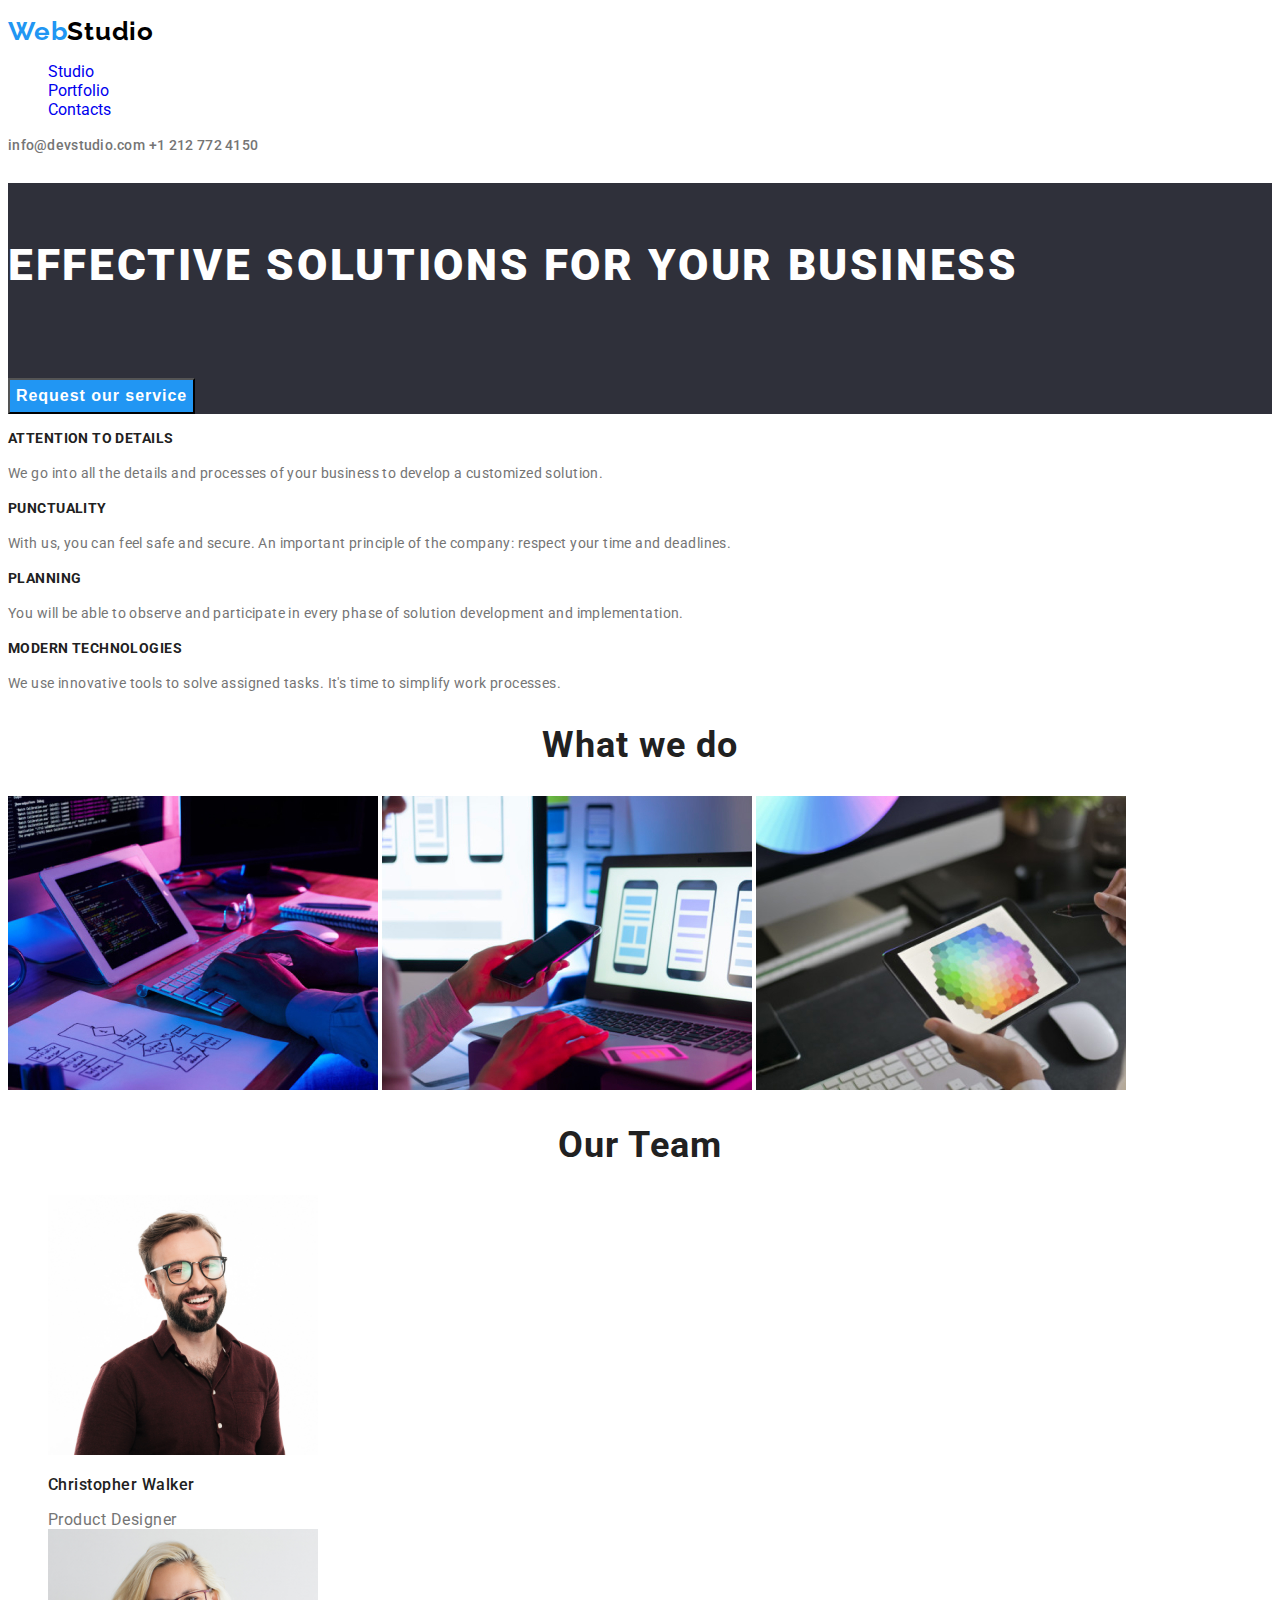
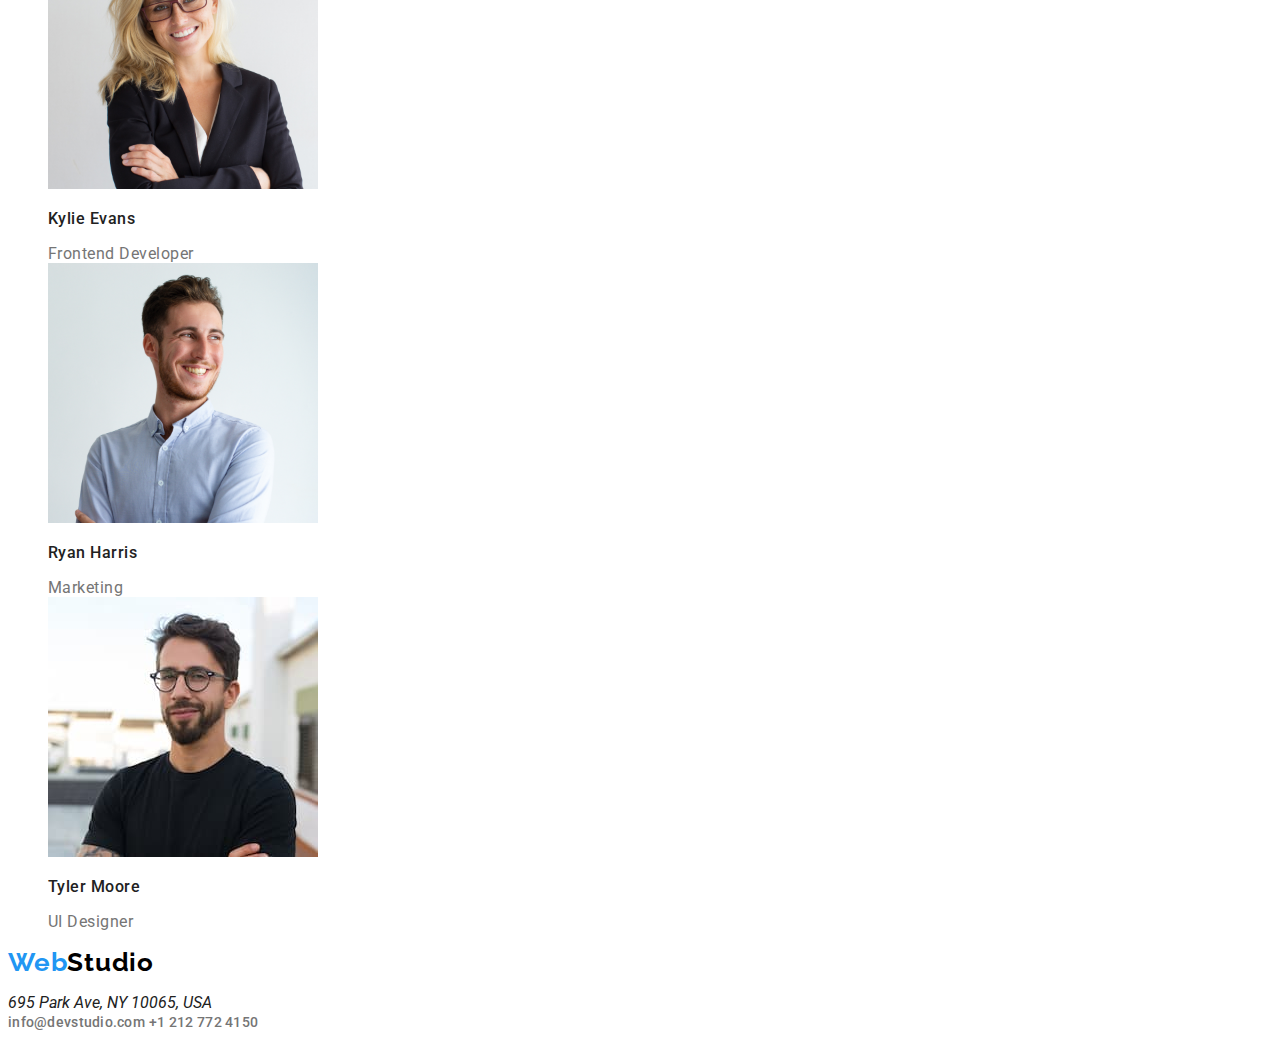
==== index.html @ fb184f7f "copied mark2 to mark 3" ====
<!DOCTYPE html>
<html lang="en">
  <head>
    <meta charset="UTF-8" />
    <meta name="viewport" content="width=device-width, initial-scale=1.0" />
    <title>Studio</title>
    <link rel="preconnect" href="https://fonts.googleapis.com" />
    <link rel="preconnect" href="https://fonts.gstatic.com" crossorigin />
    <link rel="preconnect" href="https://fonts.googleapis.com" />
    <link rel="preconnect" href="https://fonts.gstatic.com" crossorigin />
    <link
      href="https://fonts.googleapis.com/css2?family=Raleway:wght@700&family=Roboto:wght@400;500;700;900&display=swap"
      rel="stylesheet"
    />
    <link rel="stylesheet" href="css/style.css" />
  </head>
  <body>
    <header>
      <p class="webstudio-icon">
        <a href="index.html">Web<span class="studio-text">Studio</span></a>
      </p>

      <nav>
        <ul class="navigation-menu">
          <li>
            <a href="index.html" rel="noopener noreferrer nofollow">Studio</a>
          </li>
          <li>
            <a
              href="portofolio.html"
              target="_blank"
              rel="noopener noreferrer nofollow"
              >Portfolio</a
            >
          </li>
          <li>
            <a
              href="contacts.html"
              target="_blank"
              rel="noopener noreferrer nofollow"
              >Contacts</a
            >
          </li>
        </ul>
      </nav>
      <div class="contact-details">
        <a href="mailto:info@devstudio.com">info@devstudio.com</a>
        <a href="tel:+12127724150"> +1 212 772 4150 </a>
      </div>
    </header>

    <main>
      <section class="hero-section">
        <h1>EFFECTIVE SOLUTIONS FOR YOUR BUSINESS</h1>
        <div>
          <button class="request-button">Request our service</button>
        </div>
      </section>

      <section class="text-board-section">
        <h3>ATTENTION TO DETAILS</h3>
        <div>
          We go into all the details and processes of your business to develop a
          customized solution.
        </div>

        <h3>PUNCTUALITY</h3>
        <div>
          With us, you can feel safe and secure. An important principle of the
          company: respect your time and deadlines.
        </div>

        <h3>PLANNING</h3>
        <div>
          You will be able to observe and participate in every phase of solution
          development and implementation.
        </div>

        <h3>MODERN TECHNOLOGIES</h3>
        <div>
          We use innovative tools to solve assigned tasks. It's time to simplify
          work processes.
        </div>
      </section>

      <section>
        <h2>What we do</h2>

        <img
          src="images/fingersWritingCodeOnKeyboard.jpg"
          alt="fingers writing code on keyboard"
          width="370"
        />
        <img
          src="images/watchingPhoneNearLaptop.jpg"
          alt="watching phone near laptop"
          width="370"
        />
        <img
          src="images/drawingOnTheTablet.jpg"
          alt="drawing on the tablet"
          width="370"
        />
      </section>

      <section>
        <h2>Our Team</h2>

        <ul class="team-member-list">
          <li>
            <img
              src="images/christopherWalkerPhoto.jpg"
              alt="Cristopher Walker photo"
              width="270"
            />

            <h3>Christopher Walker</h3>
            <span>Product Designer</span>
          </li>

          <li>
            <img
              src="images/kylieEvansPhoto.jpg"
              alt="Kylie Evans photo"
              width="270"
            />

            <h3>Kylie Evans</h3>
            <span>Frontend Developer</span>
          </li>

          <li>
            <img
              src="images/ryanHarrisPhoto.jpg"
              alt="Ryan Harris photo"
              width="270"
            />

            <h3>Ryan Harris</h3>
            <span>Marketing</span>
          </li>

          <li>
            <img
              src="images/tylerMoorePhoto.jpg"
              alt="Tyler Moore photo"
              width="270"
            />

            <h3>Tyler Moore</h3>
            <span>UI Designer</span>
          </li>
        </ul>
      </section>
    </main>

    <footer>
      <p class="webstudio-icon">
        <a href="index.html">Web<span class="studio-text">Studio</span></a>
      </p>

      <address>695 Park Ave, NY 10065, USA</address>
      <div class="contact-details">
        <a href="mailto:info@devstudio.com">info@devstudio.com</a>
        <a href="tel:+12127724150"> +1 212 772 4150 </a>
      </div>
    </footer>
  </body>
</html>
---- css/style.css ----
:root {
  --webstudio-font-family: "Raleway", sans-serif;
  --text-font-family: "Roboto", sans-serif;
  --button-links-color: #2196f3;
  --hover-buttons-color: #fff;
  --header-text-color: #212121;
  --normal-text-color: #757575;
}

body,
body :visited {
  font-family: "Roboto", sans-serif;
  color: var(--header-text-color);
  font-weight: 400;
}

ul {
  list-style-type: none;
}

ul a:link,
ul a:visited,
ul a:hover,
ul a:active {
  text-decoration: none;
}

.webstudio-icon a:link,
.webstudio-icon a:visited,
.webstudio-icon a:hover,
.webstudio-icon a:active {
  font-family: var(--webstudio-font-family);
  color: #2196f3;
  font-size: 26px;
  font-weight: 700;
  letter-spacing: 0.78px;
  text-decoration: none;
}

.studio-text {
  color: #000000;
  font-size: 26px;
  font-family: var(--webstudio-font-family);
  font-weight: 700;
  letter-spacing: 0.78px;
}

.navigation-menu :active,
.navigation-menu :focus,
.navigation-menu :hover,
.contact-details :hover,
.contact-details :focus {
  color: var(--button-links-color);
}

.contact-details a {
  color: var(--normal-text-color);
  font-size: 14px;
  font-weight: 500;
  letter-spacing: 0.28px;
  text-decoration: none;
}

.button :hover,
.button :active,
.button :focus {
  background-color: var(--button-links-color);
  color: var(--hover-buttons-color);
  font-weight: 500;
  line-height: 1.625em;
  letter-spacing: 0.48px;
  cursor: pointer;
}

.button {
  color: var(--normal-text-color);
  font-size: 16px;
}

h1 {
  color: #fff;
  font-size: 44px;
  font-weight: 900;
  line-height: 3.75em;
  letter-spacing: 2.64px;
  text-transform: uppercase;
}

.hero-section {
  background-color: #2f303a;
}

.request-button,
.request-button :focus,
.request-button :hover {
  background-color: var(--button-links-color);
  color: var(--hover-buttons-color);
  text-align: center;
  font-size: 16px;
  font-weight: 700;
  line-height: 1.875em;
  letter-spacing: 0.96px;
  cursor: pointer;
}

.text-board-section h3 {
  color: var(--header-text-color);
  font-size: 14px;
  font-weight: 700;
  letter-spacing: 0.42px;
  text-transform: uppercase;
}

.text-board-section {
  color: var(--normal-text-color);
  font-size: 14px;
  line-height: 1.5em;
  letter-spacing: 0.42px;
}

h2 {
  color: var(--header-text-color);
  text-align: center;
  font-size: 36px;
  font-weight: 700;
  letter-spacing: 1.08px;
}

.team-member-list h3 {
  color: var(--header-text-color);
  font-size: 16px;
  font-weight: 500;
  letter-spacing: 0.48px;
}

.team-member-list {
  color: var(--normal-text-color);
  font-size: 16px;
  letter-spacing: 0.48px;
}

.photo-section-board h3 {
  color: var(--header-text-color);
  font-size: 18px;
  font-weight: 700;
  line-height: 2.25em;
  letter-spacing: 1.08px;
}

.photo-section-board {
  color: var(--normal-text-color);
  font-size: 16px;
  line-height: 1.875em;
  letter-spacing: 0.48px;
}
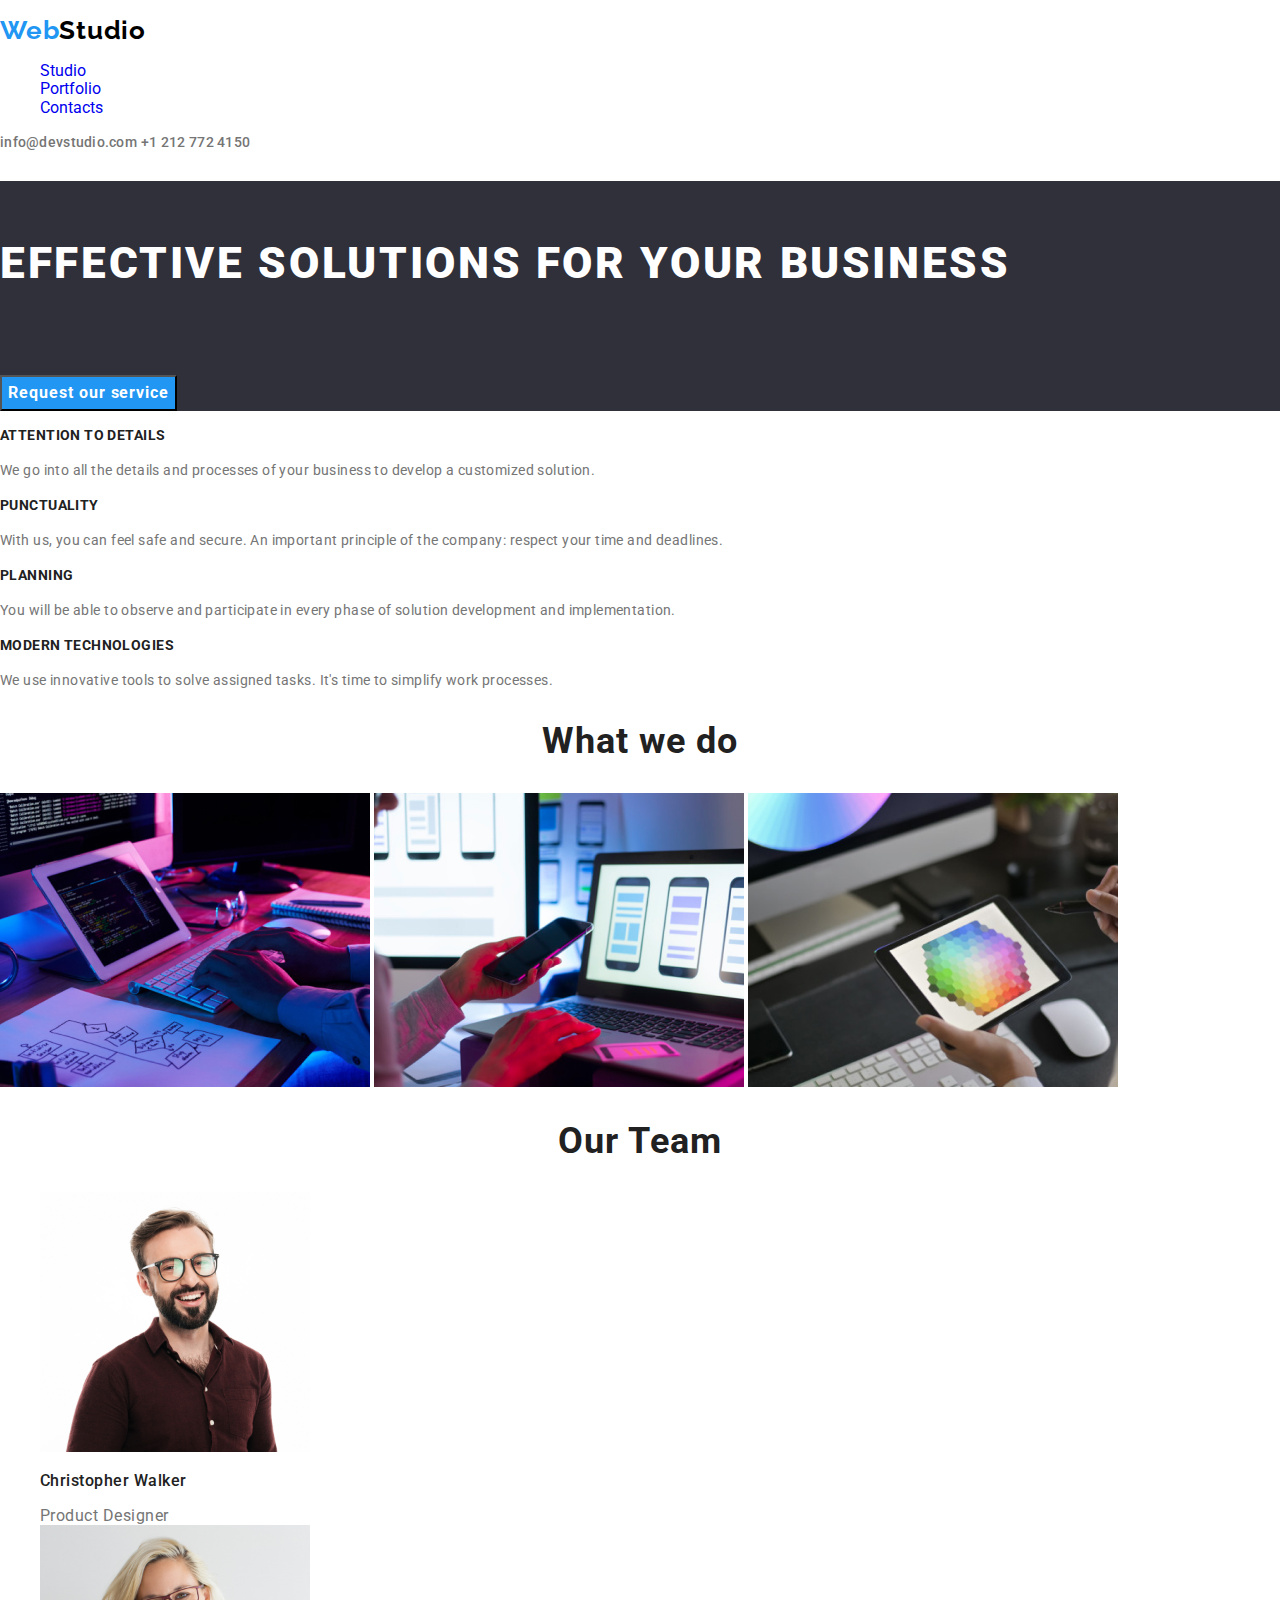
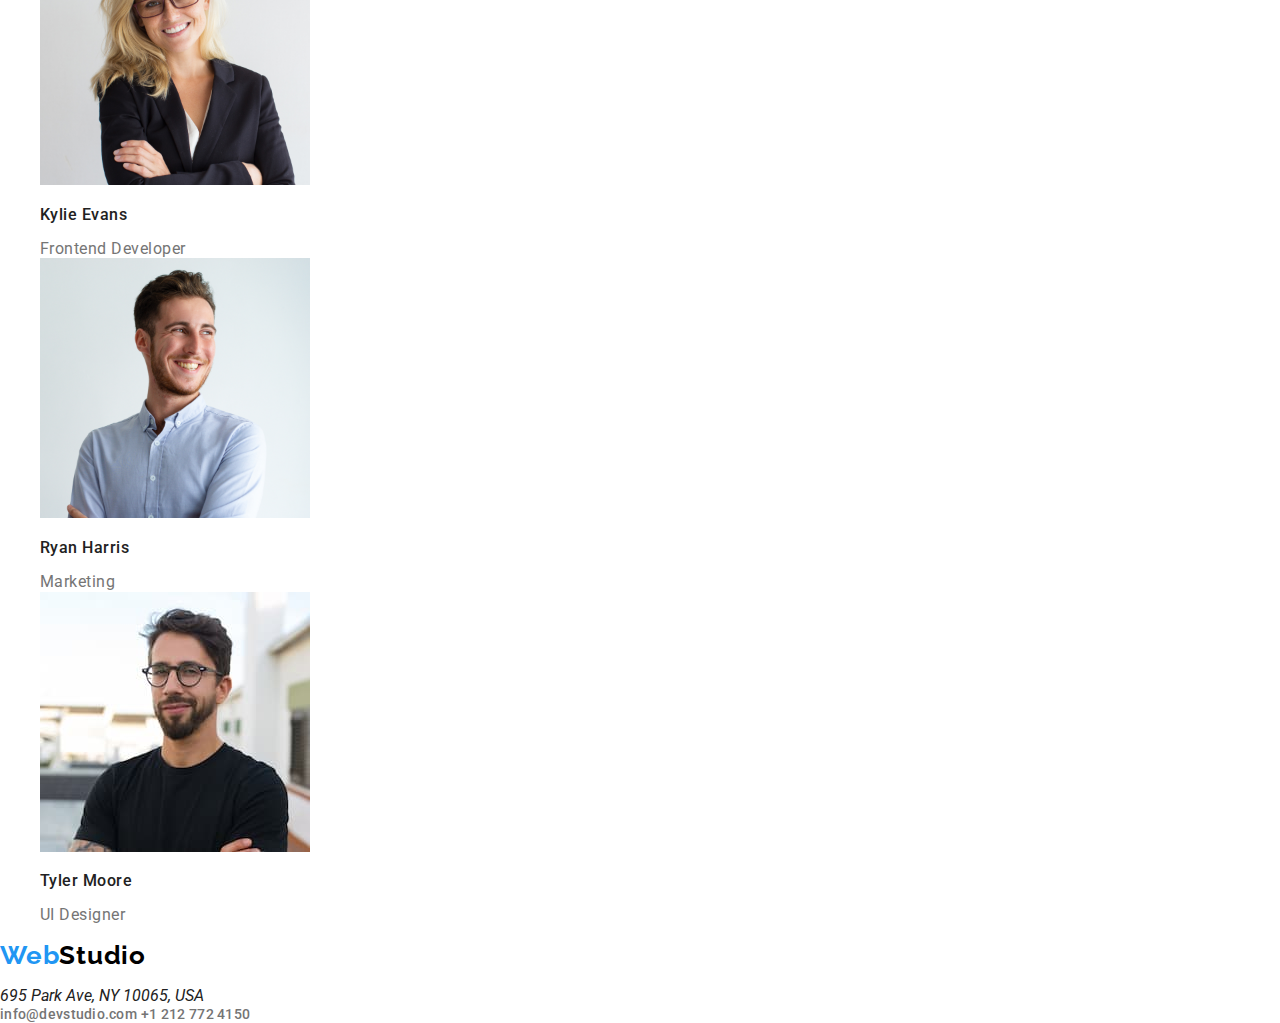
==== commit 48ccad7e: "update for homework 3" ====
--- a/index.html
+++ b/index.html
@@ -4,6 +4,8 @@
     <meta charset="UTF-8" />
     <meta name="viewport" content="width=device-width, initial-scale=1.0" />
     <title>Studio</title>
+    <link rel="stylesheet" href="css/reset.css" />
+    <link rel="stylesheet" href="css/modern-normalize.css" />
     <link rel="preconnect" href="https://fonts.googleapis.com" />
     <link rel="preconnect" href="https://fonts.gstatic.com" crossorigin />
     <link rel="preconnect" href="https://fonts.googleapis.com" />
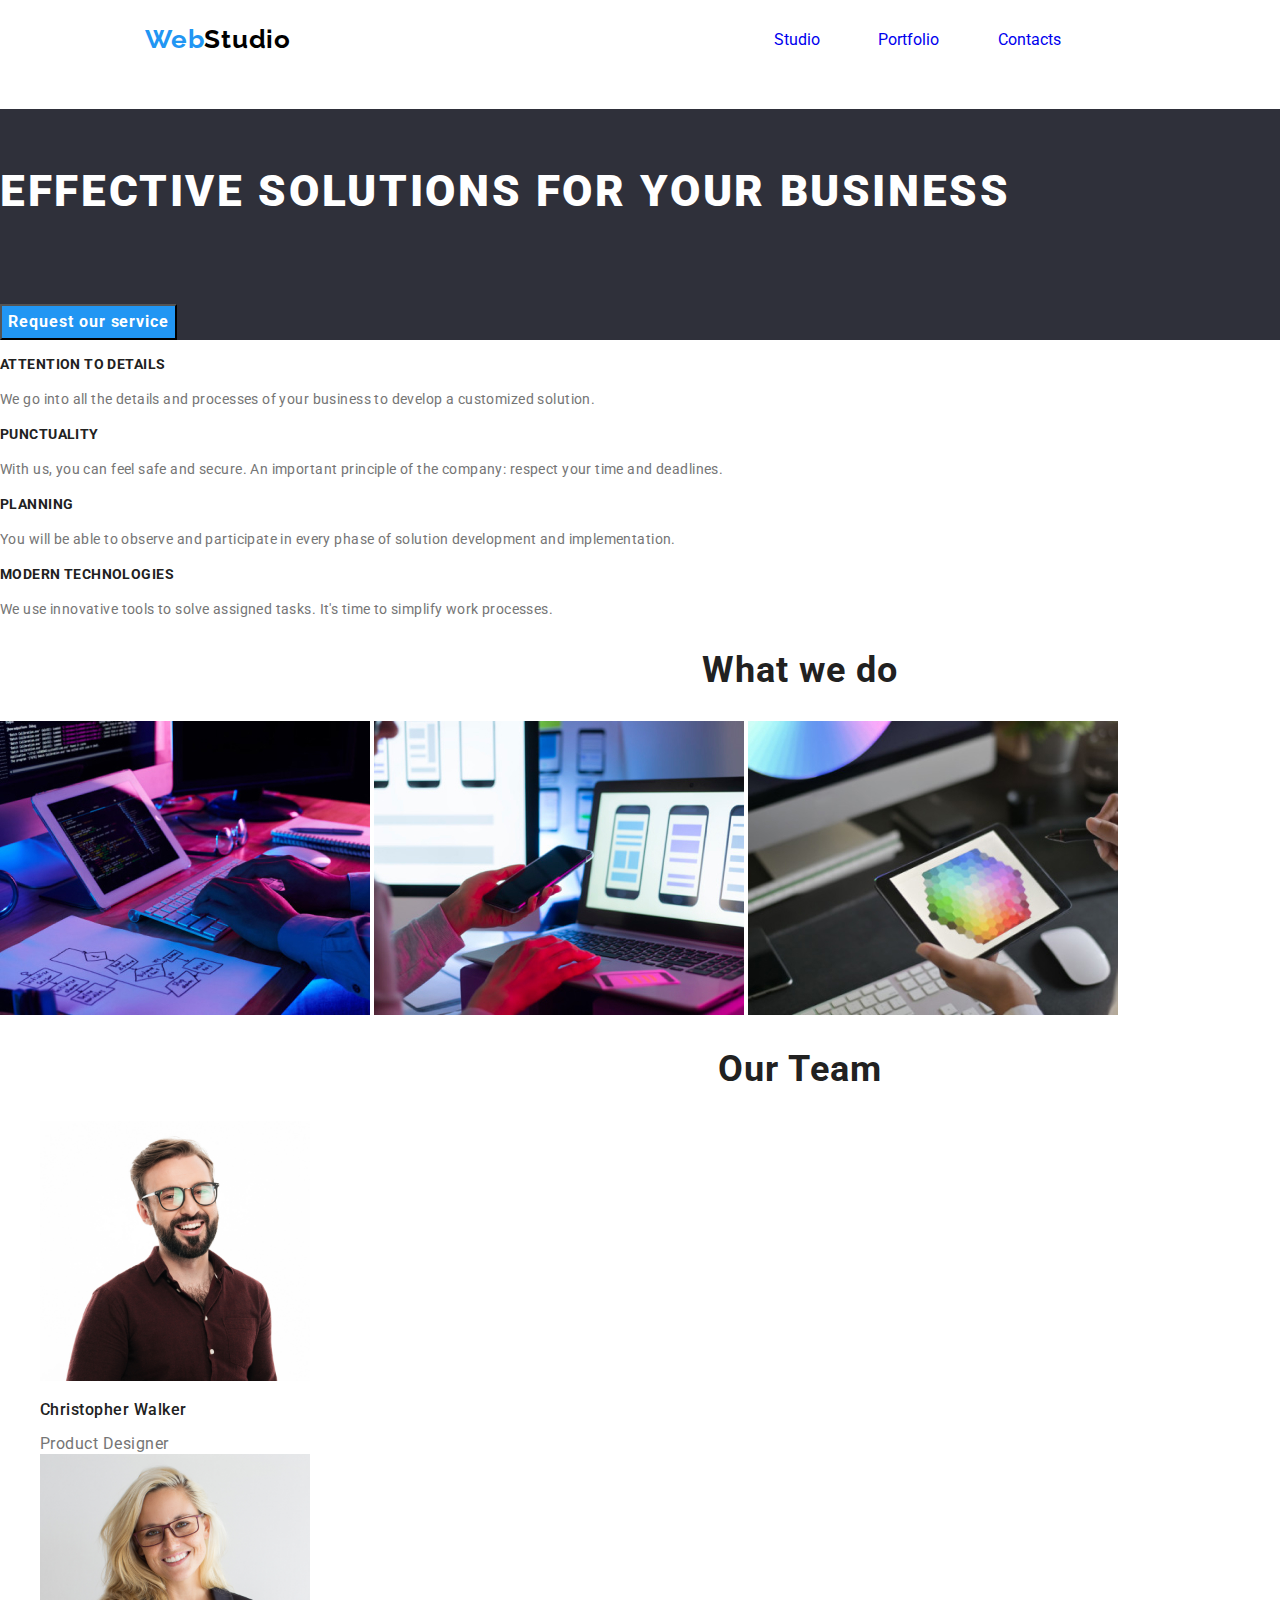
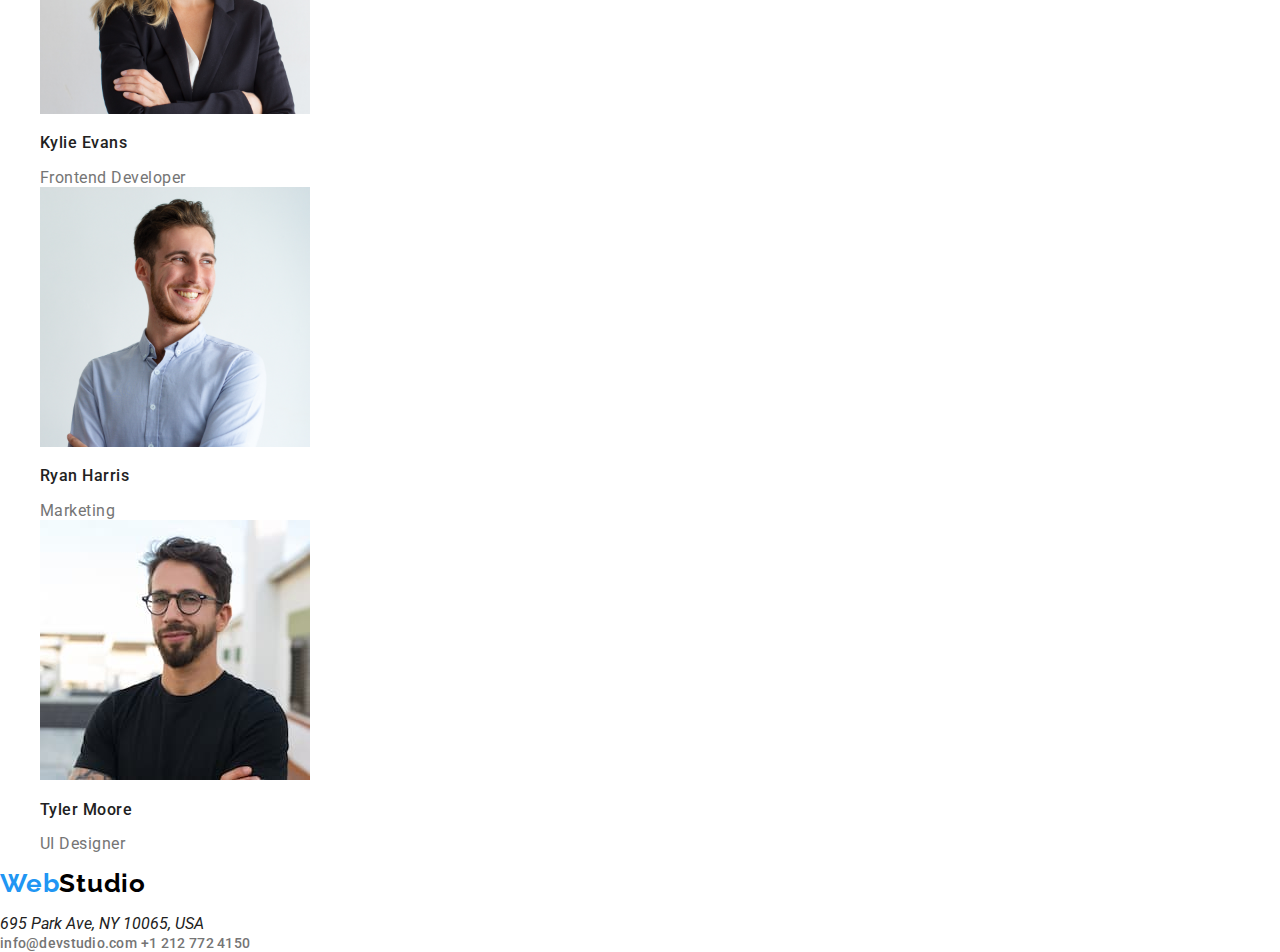
==== commit ca887123: "update homework" ====
--- a/index.html
+++ b/index.html
@@ -17,39 +17,51 @@
     <link rel="stylesheet" href="css/style.css" />
   </head>
   <body>
-    <header>
-      <p class="webstudio-icon">
-        <a href="index.html">Web<span class="studio-text">Studio</span></a>
-      </p>
-
-      <nav>
-        <ul class="navigation-menu">
-          <li>
-            <a href="index.html" rel="noopener noreferrer nofollow">Studio</a>
-          </li>
-          <li>
-            <a
-              href="portofolio.html"
-              target="_blank"
-              rel="noopener noreferrer nofollow"
-              >Portfolio</a
-            >
-          </li>
-          <li>
-            <a
-              href="contacts.html"
-              target="_blank"
-              rel="noopener noreferrer nofollow"
-              >Contacts</a
-            >
-          </li>
-        </ul>
-      </nav>
-      <div class="contact-details">
-        <a href="mailto:info@devstudio.com">info@devstudio.com</a>
+  <div class="container page-layout">
+    <div class="container top-line">
+      <header>
+        <div class="logo-container">
+           <p class="webstudio-icon">
+          <a href="index.html">Web<span class="studio-text">Studio</span></a>
+        </p>
+        </div>
+      
+        <div class="nav-menu-container">
+          <nav>
+          <ul class="navigation-menu">
+            <li class="studio-link">
+              <a href="index.html" rel="noopener noreferrer nofollow">Studio</a>
+            </li>
+            <li class="portfolio-link">
+              <a
+                href="portfolio.html"
+                target="_blank"
+                rel="noopener noreferrer nofollow"
+                >Portfolio</a
+              >
+            </li>
+            <li class="contacts-link">
+              <a
+                href="contacts.html"
+                target="_blank"
+                rel="noopener noreferrer nofollow"
+                >Contacts</a
+              >
+            </li>
+          </ul>
+        </nav>
+      </div>
+      <div class="top-contact-details">
+        <div class="phone-number">
+           <a href="mailto:info@devstudio.com">info@devstudio.com</a>
+        </div>
+       <div class="mail-address">
         <a href="tel:+12127724150"> +1 212 772 4150 </a>
+       </div>
       </div>
-    </header>
+      </header>
+    </div>
+   
 
     <main>
       <section class="hero-section">
@@ -167,5 +179,8 @@
         <a href="tel:+12127724150"> +1 212 772 4150 </a>
       </div>
     </footer>
+  </div>
+  
+    
   </body>
 </html>
--- a/css/style.css
+++ b/css/style.css
@@ -14,6 +14,51 @@
   font-weight: 400;
 }
 
+body .page-layout{
+  width: 1600px;
+  height: 2348px;
+}
+
+.container .top-line header {
+  width: 100%; 
+  display:flex;
+  justify-content: space-between;
+  align-items: center;
+  height: 80px;
+  border: 1px;
+  border-color: #ECECEC;
+}
+
+.logo-container .webstudio-icon{
+ margin-left: 145px;
+ margin-top: 31px;
+ margin-bottom: 31px;
+}
+
+.nav-menu-container .navigation-menu {
+  display: flex;
+  justify-content: space-between;
+}
+.nav-menu-container .navigation-menu .studio-link {
+  margin-top: 16px;
+  margin-bottom: 16px;
+  margin-left: 42px;
+}
+
+.nav-menu-container .navigation-menu .portfolio-link {
+  margin-top: 16px;
+  margin-bottom: 16px;
+  margin-left: 58px;
+}
+
+.nav-menu-container .navigation-menu .contacts-link {
+  margin-top: 16px;
+  margin-bottom: 16px;
+  margin-left: 59px;
+}
+
+
+
 ul {
   list-style-type: none;
 }
@@ -48,11 +93,16 @@
 .navigation-menu :active,
 .navigation-menu :focus,
 .navigation-menu :hover,
+.top-contact-details :active,
+.top-contact-details :hover,
+.top-contact-details :focus,
+.contact-details :active,
 .contact-details :hover,
 .contact-details :focus {
   color: var(--button-links-color);
 }
 
+.top-contact-details a, 
 .contact-details a {
   color: var(--normal-text-color);
   font-size: 14px;
@@ -60,6 +110,7 @@
   letter-spacing: 0.28px;
   text-decoration: none;
 }
+
 
 .button :hover,
 .button :active,
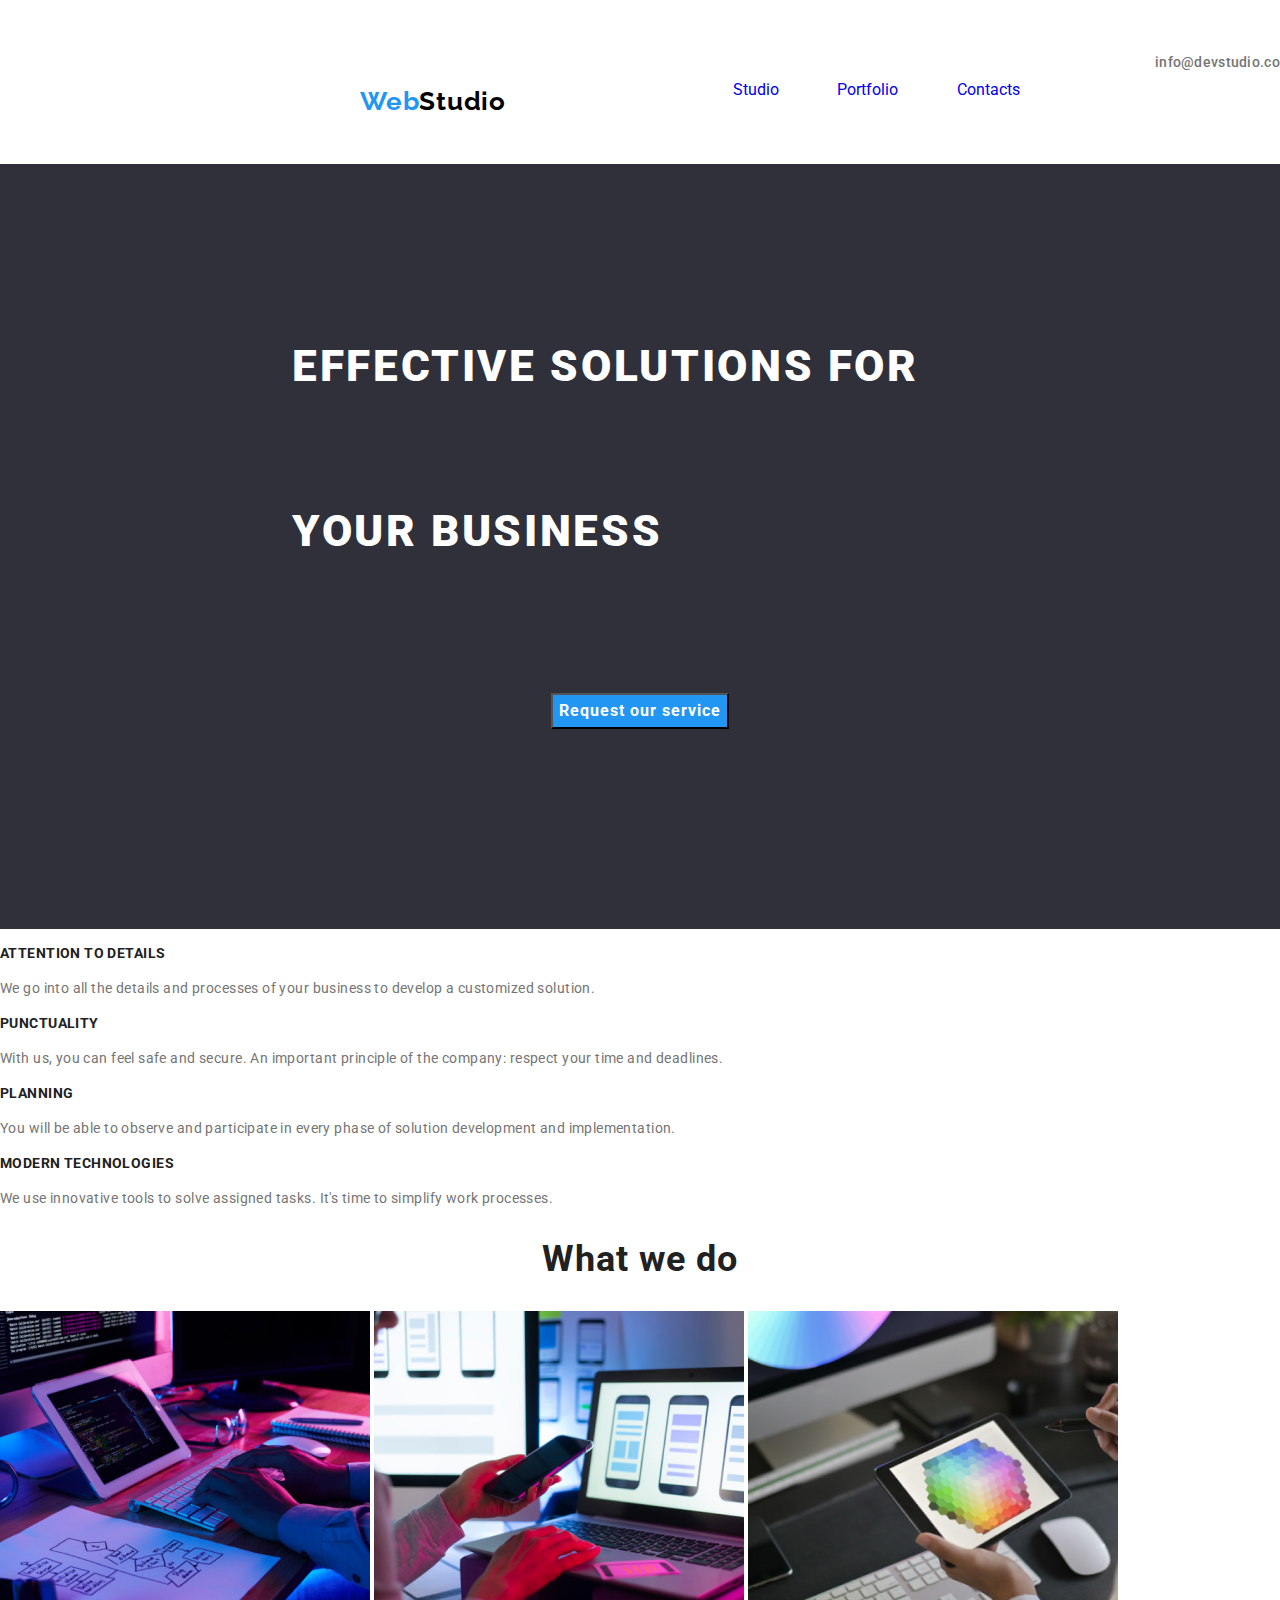
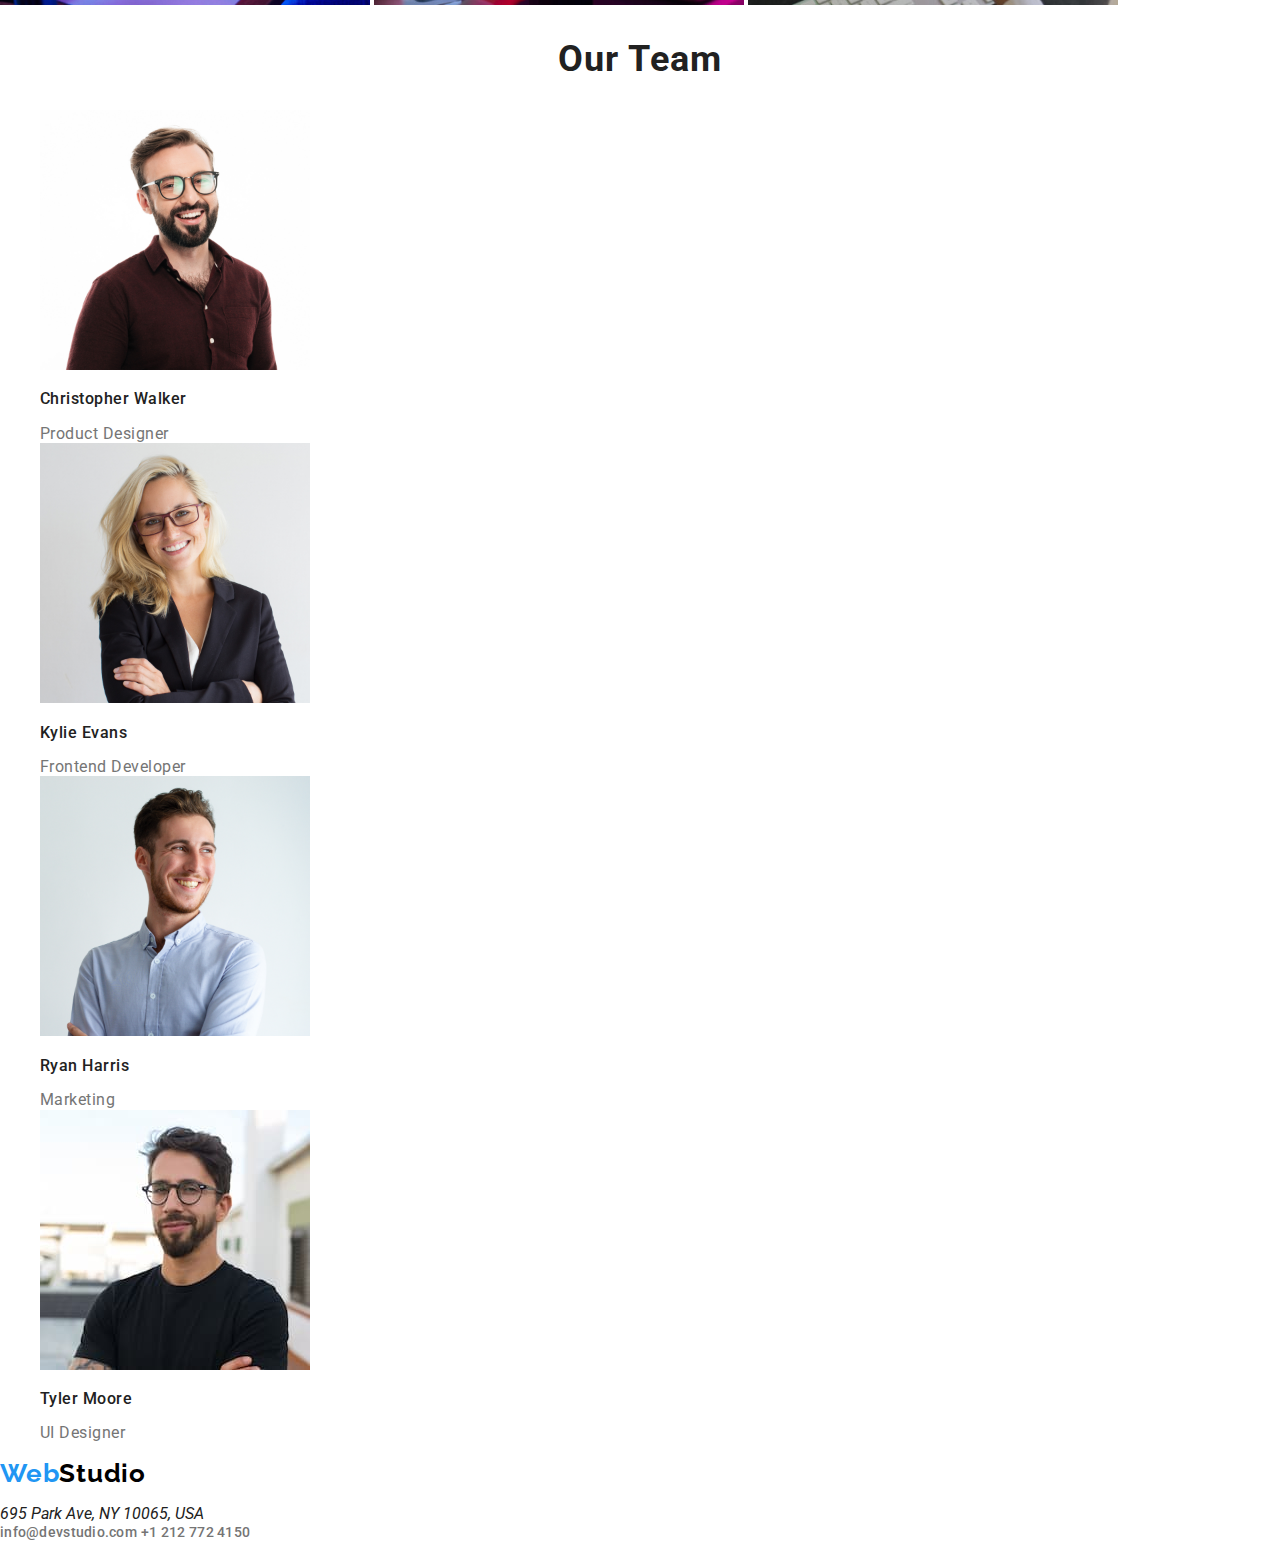
==== commit 94a59c78: "homework 3 update" ====
--- a/index.html
+++ b/index.html
@@ -17,17 +17,15 @@
     <link rel="stylesheet" href="css/style.css" />
   </head>
   <body>
-  <div class="container page-layout">
-    <div class="container top-line">
-      <header>
+    <div class="container page-layout">
+      <header class="global-header">
         <div class="logo-container">
-           <p class="webstudio-icon">
-          <a href="index.html">Web<span class="studio-text">Studio</span></a>
-        </p>
+          <p class="webstudio-icon">
+            <a href="index.html">Web<span class="studio-text">Studio</span></a>
+          </p>
         </div>
-      
-        <div class="nav-menu-container">
-          <nav>
+
+        <nav class="nav-menu-container">
           <ul class="navigation-menu">
             <li class="studio-link">
               <a href="index.html" rel="noopener noreferrer nofollow">Studio</a>
@@ -50,137 +48,133 @@
             </li>
           </ul>
         </nav>
-      </div>
-      <div class="top-contact-details">
-        <div class="phone-number">
-           <a href="mailto:info@devstudio.com">info@devstudio.com</a>
+
+        <div class="top-contact-details">
+          <div class="phone-number">
+            <a href="mailto:info@devstudio.com">info@devstudio.com</a>
+          </div>
+          <div class="mail-address">
+            <a href="tel:+12127724150"> +1 212 772 4150 </a>
+          </div>
         </div>
-       <div class="mail-address">
-        <a href="tel:+12127724150"> +1 212 772 4150 </a>
-       </div>
-      </div>
       </header>
+
+      <main>
+        <section class="hero-section">
+          <h1>EFFECTIVE SOLUTIONS FOR YOUR BUSINESS</h1>
+          <div>
+            <button class="request-button">Request our service</button>
+          </div>
+        </section>
+
+        <section class="text-board-section">
+          <h3>ATTENTION TO DETAILS</h3>
+          <div>
+            We go into all the details and processes of your business to develop
+            a customized solution.
+          </div>
+
+          <h3>PUNCTUALITY</h3>
+          <div>
+            With us, you can feel safe and secure. An important principle of the
+            company: respect your time and deadlines.
+          </div>
+
+          <h3>PLANNING</h3>
+          <div>
+            You will be able to observe and participate in every phase of
+            solution development and implementation.
+          </div>
+
+          <h3>MODERN TECHNOLOGIES</h3>
+          <div>
+            We use innovative tools to solve assigned tasks. It's time to
+            simplify work processes.
+          </div>
+        </section>
+
+        <section>
+          <h2>What we do</h2>
+
+          <img
+            src="images/fingersWritingCodeOnKeyboard.jpg"
+            alt="fingers writing code on keyboard"
+            width="370"
+          />
+          <img
+            src="images/watchingPhoneNearLaptop.jpg"
+            alt="watching phone near laptop"
+            width="370"
+          />
+          <img
+            src="images/drawingOnTheTablet.jpg"
+            alt="drawing on the tablet"
+            width="370"
+          />
+        </section>
+
+        <section>
+          <h2>Our Team</h2>
+
+          <ul class="team-member-list">
+            <li>
+              <img
+                src="images/christopherWalkerPhoto.jpg"
+                alt="Cristopher Walker photo"
+                width="270"
+              />
+
+              <h3>Christopher Walker</h3>
+              <span>Product Designer</span>
+            </li>
+
+            <li>
+              <img
+                src="images/kylieEvansPhoto.jpg"
+                alt="Kylie Evans photo"
+                width="270"
+              />
+
+              <h3>Kylie Evans</h3>
+              <span>Frontend Developer</span>
+            </li>
+
+            <li>
+              <img
+                src="images/ryanHarrisPhoto.jpg"
+                alt="Ryan Harris photo"
+                width="270"
+              />
+
+              <h3>Ryan Harris</h3>
+              <span>Marketing</span>
+            </li>
+
+            <li>
+              <img
+                src="images/tylerMoorePhoto.jpg"
+                alt="Tyler Moore photo"
+                width="270"
+              />
+
+              <h3>Tyler Moore</h3>
+              <span>UI Designer</span>
+            </li>
+          </ul>
+        </section>
+      </main>
+
+      <footer>
+        <p class="webstudio-icon">
+          <a href="index.html">Web<span class="studio-text">Studio</span></a>
+        </p>
+
+        <address>695 Park Ave, NY 10065, USA</address>
+        <div class="contact-details">
+          <a href="mailto:info@devstudio.com">info@devstudio.com</a>
+          <a href="tel:+12127724150"> +1 212 772 4150 </a>
+        </div>
+      </footer>
     </div>
-   
-
-    <main>
-      <section class="hero-section">
-        <h1>EFFECTIVE SOLUTIONS FOR YOUR BUSINESS</h1>
-        <div>
-          <button class="request-button">Request our service</button>
-        </div>
-      </section>
-
-      <section class="text-board-section">
-        <h3>ATTENTION TO DETAILS</h3>
-        <div>
-          We go into all the details and processes of your business to develop a
-          customized solution.
-        </div>
-
-        <h3>PUNCTUALITY</h3>
-        <div>
-          With us, you can feel safe and secure. An important principle of the
-          company: respect your time and deadlines.
-        </div>
-
-        <h3>PLANNING</h3>
-        <div>
-          You will be able to observe and participate in every phase of solution
-          development and implementation.
-        </div>
-
-        <h3>MODERN TECHNOLOGIES</h3>
-        <div>
-          We use innovative tools to solve assigned tasks. It's time to simplify
-          work processes.
-        </div>
-      </section>
-
-      <section>
-        <h2>What we do</h2>
-
-        <img
-          src="images/fingersWritingCodeOnKeyboard.jpg"
-          alt="fingers writing code on keyboard"
-          width="370"
-        />
-        <img
-          src="images/watchingPhoneNearLaptop.jpg"
-          alt="watching phone near laptop"
-          width="370"
-        />
-        <img
-          src="images/drawingOnTheTablet.jpg"
-          alt="drawing on the tablet"
-          width="370"
-        />
-      </section>
-
-      <section>
-        <h2>Our Team</h2>
-
-        <ul class="team-member-list">
-          <li>
-            <img
-              src="images/christopherWalkerPhoto.jpg"
-              alt="Cristopher Walker photo"
-              width="270"
-            />
-
-            <h3>Christopher Walker</h3>
-            <span>Product Designer</span>
-          </li>
-
-          <li>
-            <img
-              src="images/kylieEvansPhoto.jpg"
-              alt="Kylie Evans photo"
-              width="270"
-            />
-
-            <h3>Kylie Evans</h3>
-            <span>Frontend Developer</span>
-          </li>
-
-          <li>
-            <img
-              src="images/ryanHarrisPhoto.jpg"
-              alt="Ryan Harris photo"
-              width="270"
-            />
-
-            <h3>Ryan Harris</h3>
-            <span>Marketing</span>
-          </li>
-
-          <li>
-            <img
-              src="images/tylerMoorePhoto.jpg"
-              alt="Tyler Moore photo"
-              width="270"
-            />
-
-            <h3>Tyler Moore</h3>
-            <span>UI Designer</span>
-          </li>
-        </ul>
-      </section>
-    </main>
-
-    <footer>
-      <p class="webstudio-icon">
-        <a href="index.html">Web<span class="studio-text">Studio</span></a>
-      </p>
-
-      <address>695 Park Ave, NY 10065, USA</address>
-      <div class="contact-details">
-        <a href="mailto:info@devstudio.com">info@devstudio.com</a>
-        <a href="tel:+12127724150"> +1 212 772 4150 </a>
-      </div>
-    </footer>
-  </div>
-  
-    
   </body>
 </html>
--- a/css/style.css
+++ b/css/style.css
@@ -14,50 +14,51 @@
   font-weight: 400;
 }
 
-body .page-layout{
+body .page-layout {
   width: 1600px;
   height: 2348px;
-}
-
-.container .top-line header {
-  width: 100%; 
-  display:flex;
+  width: 100%;
+}
+
+.global-header {
+  display: flex;
+  align-items: center;
+  margin-top: 16px;
+}
+
+.global-header .logo-container {
+  margin-top: 31px;
+  margin-left: 145px;
+  padding: 24px 145px 31px 215px;
+}
+
+.global-header .nav-menu-container .navigation-menu {
+  display: flex;
   justify-content: space-between;
-  align-items: center;
-  height: 80px;
-  border: 1px;
-  border-color: #ECECEC;
-}
-
-.logo-container .webstudio-icon{
- margin-left: 145px;
- margin-top: 31px;
- margin-bottom: 31px;
-}
-
-.nav-menu-container .navigation-menu {
-  display: flex;
-  justify-content: space-between;
 }
 .nav-menu-container .navigation-menu .studio-link {
-  margin-top: 16px;
-  margin-bottom: 16px;
   margin-left: 42px;
 }
 
 .nav-menu-container .navigation-menu .portfolio-link {
-  margin-top: 16px;
-  margin-bottom: 16px;
   margin-left: 58px;
 }
 
 .nav-menu-container .navigation-menu .contacts-link {
-  margin-top: 16px;
-  margin-bottom: 16px;
   margin-left: 59px;
 }
 
-
+.global-header .top-contact-details {
+  display: flex;
+}
+
+.global-header .top-contact-details .phone-number {
+  margin-left: 135px;
+}
+
+.global-header .top-contact-details .mail-address {
+  margin-left: 113px;
+}
 
 ul {
   list-style-type: none;
@@ -102,7 +103,7 @@
   color: var(--button-links-color);
 }
 
-.top-contact-details a, 
+.top-contact-details a,
 .contact-details a {
   color: var(--normal-text-color);
   font-size: 14px;
@@ -110,7 +111,6 @@
   letter-spacing: 0.28px;
   text-decoration: none;
 }
-
 
 .button :hover,
 .button :active,
@@ -138,7 +138,20 @@
 }
 
 .hero-section {
+  display: flex;
+  flex-direction: column;
+  align-items: center;
   background-color: #2f303a;
+}
+
+.hero-section h1 {
+  margin-top: 120px;
+  max-width: 696px;
+}
+
+.hero-section .request-button {
+  margin-top: 50px;
+  margin-bottom: 200px;
 }
 
 .request-button,
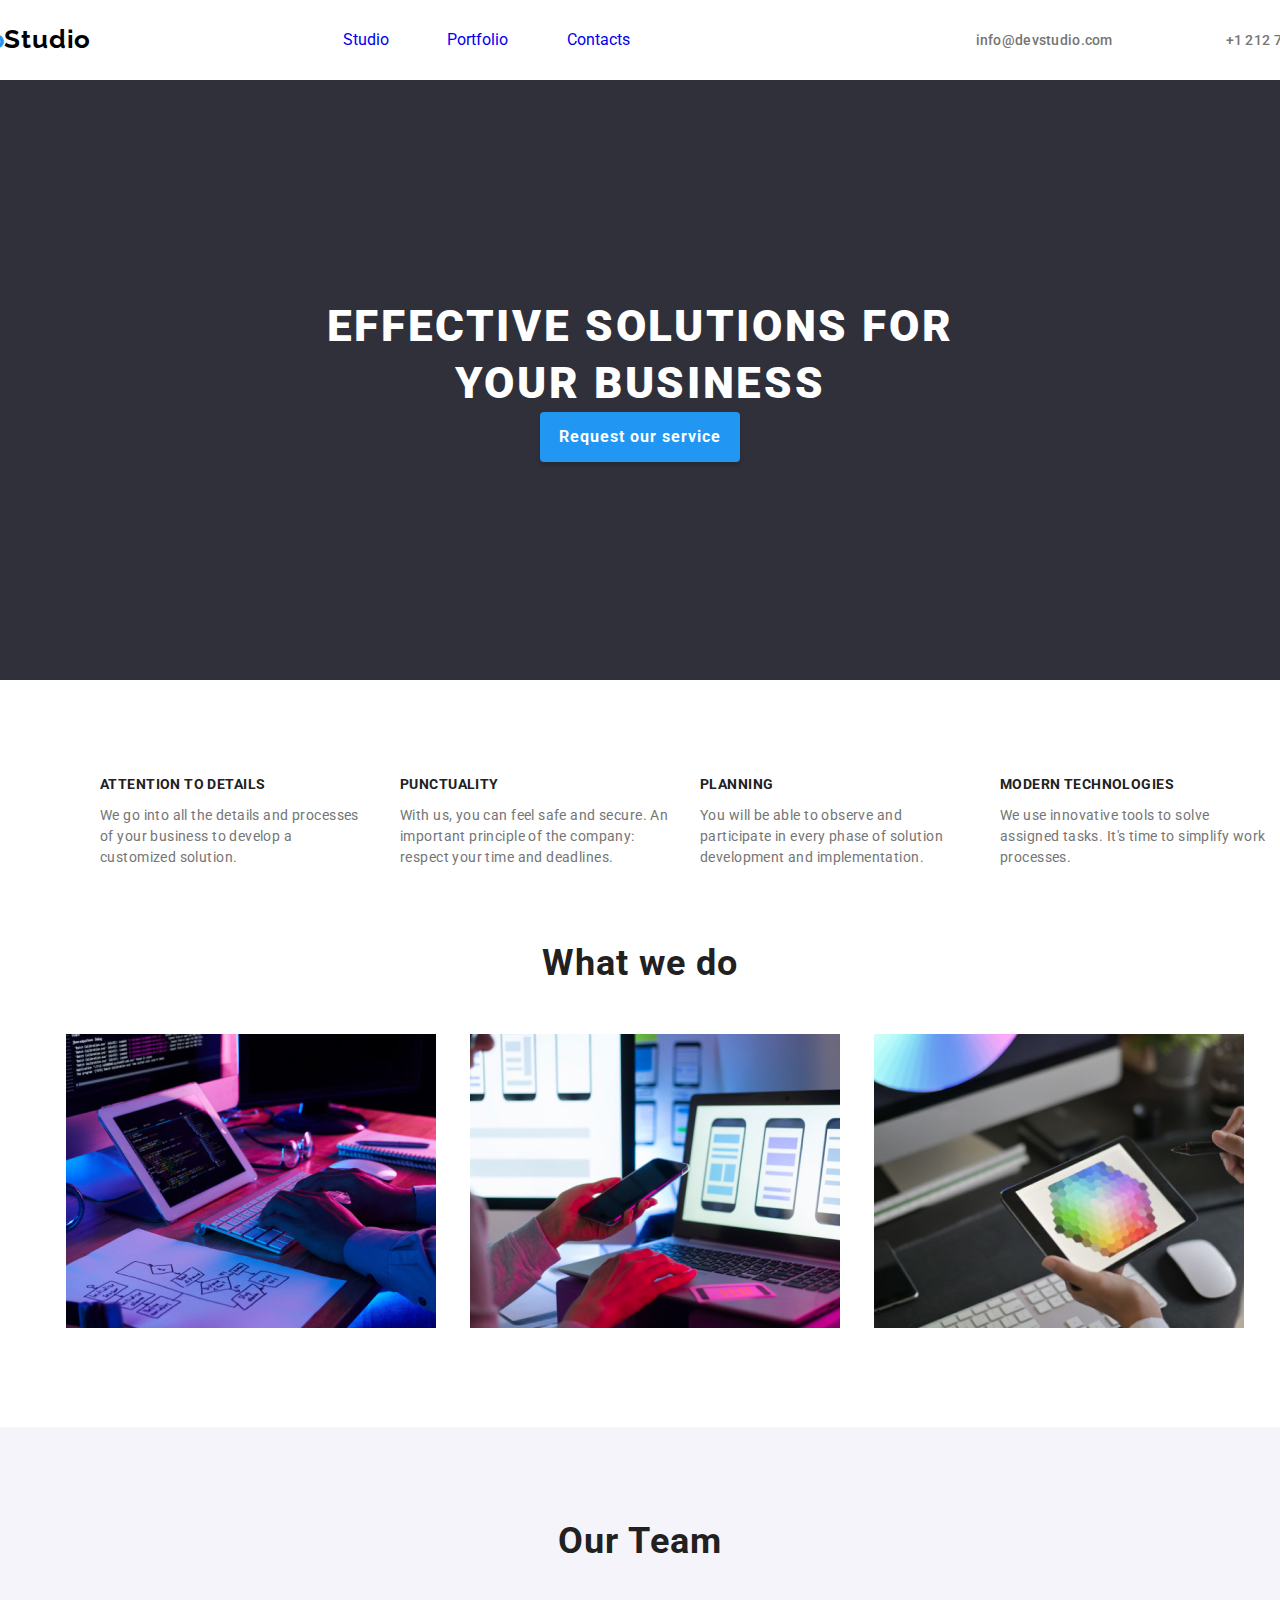
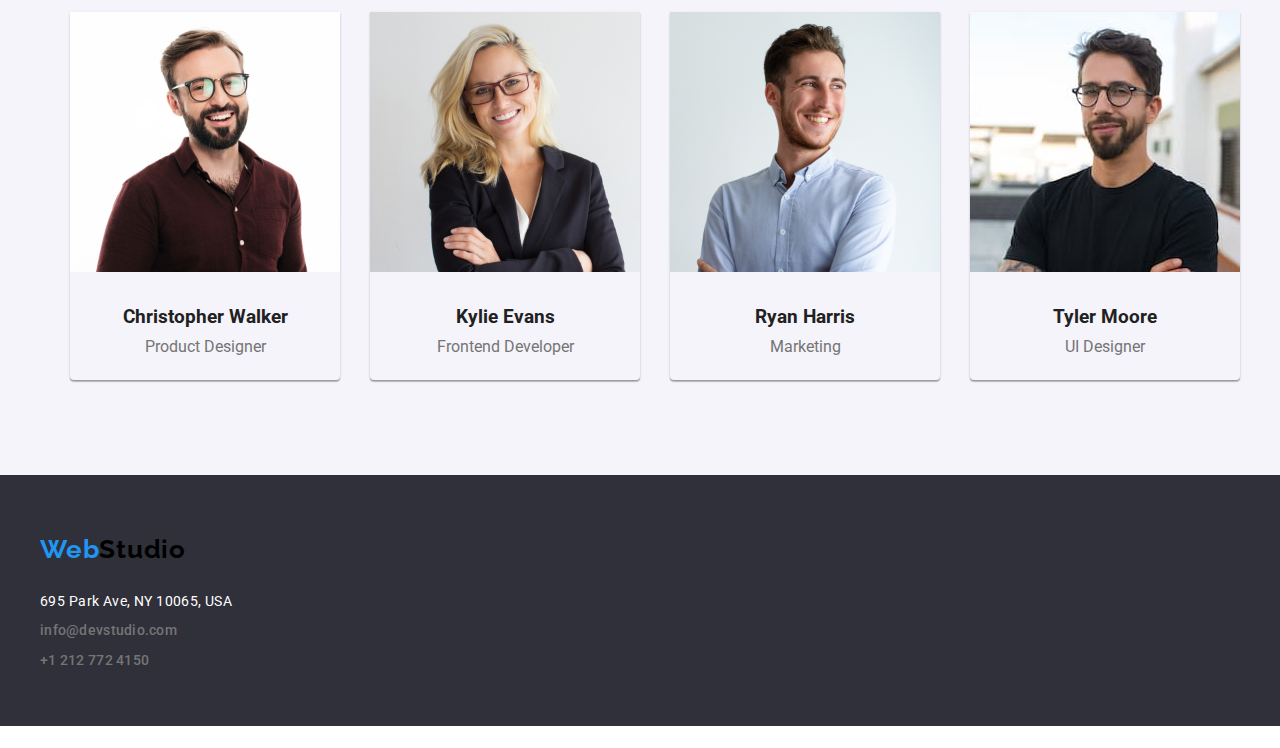
==== commit 4a8c08de: "updating homework 3" ====
--- a/index.html
+++ b/index.html
@@ -68,56 +68,65 @@
         </section>
 
         <section class="text-board-section">
-          <h3>ATTENTION TO DETAILS</h3>
-          <div>
-            We go into all the details and processes of your business to develop
-            a customized solution.
+          <div class="attention-board">
+            <h3>ATTENTION TO DETAILS</h3>
+            <div>
+              We go into all the details and processes of your business to
+              develop a customized solution.
+            </div>
           </div>
 
-          <h3>PUNCTUALITY</h3>
-          <div>
-            With us, you can feel safe and secure. An important principle of the
-            company: respect your time and deadlines.
+          <div class="punctuality-board">
+            <h3>PUNCTUALITY</h3>
+            <div>
+              With us, you can feel safe and secure. An important principle of
+              the company: respect your time and deadlines.
+            </div>
           </div>
 
-          <h3>PLANNING</h3>
-          <div>
-            You will be able to observe and participate in every phase of
-            solution development and implementation.
+          <div class="planning-board">
+            <h3>PLANNING</h3>
+            <div>
+              You will be able to observe and participate in every phase of
+              solution development and implementation.
+            </div>
           </div>
 
-          <h3>MODERN TECHNOLOGIES</h3>
-          <div>
-            We use innovative tools to solve assigned tasks. It's time to
-            simplify work processes.
+          <div class="modern-techno-board">
+            <h3>MODERN TECHNOLOGIES</h3>
+            <div>
+              We use innovative tools to solve assigned tasks. It's time to
+              simplify work processes.
+            </div>
           </div>
         </section>
 
-        <section>
+        <section class="what-we-do-section">
           <h2>What we do</h2>
-
-          <img
-            src="images/fingersWritingCodeOnKeyboard.jpg"
-            alt="fingers writing code on keyboard"
-            width="370"
-          />
-          <img
-            src="images/watchingPhoneNearLaptop.jpg"
-            alt="watching phone near laptop"
-            width="370"
-          />
-          <img
-            src="images/drawingOnTheTablet.jpg"
-            alt="drawing on the tablet"
-            width="370"
-          />
+          <div class="photo-panel-section">
+            <img
+              src="images/fingersWritingCodeOnKeyboard.jpg"
+              alt="fingers writing code on keyboard"
+              width="370"
+            />
+            <img
+              src="images/watchingPhoneNearLaptop.jpg"
+              alt="watching phone near laptop"
+              width="370"
+            />
+            <img
+              src="images/drawingOnTheTablet.jpg"
+              alt="drawing on the tablet"
+              width="370"
+            />
+          </div>
         </section>
 
-        <section>
+        <section class="our-team-section">
           <h2>Our Team</h2>
 
-          <ul class="team-member-list">
-            <li>
+          <ul class="team-member-panel">
+            <li class="card">
               <img
                 src="images/christopherWalkerPhoto.jpg"
                 alt="Cristopher Walker photo"
@@ -125,10 +134,10 @@
               />
 
               <h3>Christopher Walker</h3>
-              <span>Product Designer</span>
+              <span class="profession-title">Product Designer</span>
             </li>
 
-            <li>
+            <li class="card">
               <img
                 src="images/kylieEvansPhoto.jpg"
                 alt="Kylie Evans photo"
@@ -136,10 +145,10 @@
               />
 
               <h3>Kylie Evans</h3>
-              <span>Frontend Developer</span>
+              <span class="profession-title">Frontend Developer</span>
             </li>
 
-            <li>
+            <li class="card">
               <img
                 src="images/ryanHarrisPhoto.jpg"
                 alt="Ryan Harris photo"
@@ -147,10 +156,10 @@
               />
 
               <h3>Ryan Harris</h3>
-              <span>Marketing</span>
+              <span class="profession-title">Marketing</span>
             </li>
 
-            <li>
+            <li class="card">
               <img
                 src="images/tylerMoorePhoto.jpg"
                 alt="Tyler Moore photo"
@@ -158,23 +167,28 @@
               />
 
               <h3>Tyler Moore</h3>
-              <span>UI Designer</span>
+              <span class="profession-title">UI Designer</span>
             </li>
           </ul>
         </section>
       </main>
+      <div class="bottom-section">
+        <footer class="bottom-contact-details">
+          <p class="webstudio-icon">
+            <a href="index.html">Web<span class="studio-text">Studio</span></a>
+          </p>
 
-      <footer>
-        <p class="webstudio-icon">
-          <a href="index.html">Web<span class="studio-text">Studio</span></a>
-        </p>
-
-        <address>695 Park Ave, NY 10065, USA</address>
-        <div class="contact-details">
-          <a href="mailto:info@devstudio.com">info@devstudio.com</a>
-          <a href="tel:+12127724150"> +1 212 772 4150 </a>
-        </div>
-      </footer>
+          <address class="work-place">695 Park Ave, NY 10065, USA</address>
+          <div class="contact-details">
+            <div class="phone-number">
+              <a href="mailto:info@devstudio.com">info@devstudio.com</a>
+            </div>
+            <div class="mail-address">
+              <a href="tel:+12127724150"> +1 212 772 4150 </a>
+            </div>
+          </div>
+        </footer>
+      </div>
     </div>
   </body>
 </html>
--- a/css/style.css
+++ b/css/style.css
@@ -5,6 +5,9 @@
   --hover-buttons-color: #fff;
   --header-text-color: #212121;
   --normal-text-color: #757575;
+  --portfolio-button-color: #f5f4fa;
+  --section-width: 1600px;
+  --border-radius-value: 4px;
 }
 
 body,
@@ -15,21 +18,22 @@
 }
 
 body .page-layout {
-  width: 1600px;
+  width: var(--section-width);
   height: 2348px;
   width: 100%;
+  display: flex;
+  flex-direction: column;
+  align-items: center;
 }
 
 .global-header {
-  display: flex;
-  align-items: center;
-  margin-top: 16px;
-}
-
-.global-header .logo-container {
-  margin-top: 31px;
-  margin-left: 145px;
-  padding: 24px 145px 31px 215px;
+  width: var(--section-width);
+  height: 80px;
+  display: flex;
+  align-items: center;
+  justify-content: space-around;
+  flex-shrink: 0;
+  border: 1px;
 }
 
 .global-header .nav-menu-container .navigation-menu {
@@ -112,6 +116,290 @@
   text-decoration: none;
 }
 
+.hero-section {
+  background-color: #2f303a;
+  width: var(--section-width);
+  height: 600px;
+  flex-shrink: 0;
+  display: flex;
+  flex-direction: column;
+  justify-content: center;
+  align-items: center;
+}
+
+.hero-section h1 {
+  color: #fff;
+  font-size: 44px;
+  font-weight: 900;
+  line-height: 1.3;
+  letter-spacing: 2.64px;
+  text-align: center;
+  text-transform: uppercase;
+  display: flex;
+  flex-direction: column;
+  justify-content: center;
+  align-items: center;
+  width: 696px;
+  flex-shrink: 0;
+}
+
+.hero-section .request-button {
+  width: 200px;
+  height: 50px;
+  flex-shrink: 0;
+  border-radius: var(--border-radius-value);
+  background: var(--button-links-color);
+  border: none;
+  box-shadow: 0px 4px 4px 0px rgba(0, 0, 0, 0.15);
+}
+
+.request-button,
+.request-button :focus,
+.request-button :hover {
+  background-color: var(--button-links-color);
+  color: var(--hover-buttons-color);
+  text-align: center;
+  font-size: 16px;
+  font-weight: 700;
+  line-height: 1.875em;
+  letter-spacing: 0.96px;
+  cursor: pointer;
+}
+
+.text-board-section h3 {
+  color: var(--header-text-color);
+  font-size: 14px;
+  font-weight: 700;
+  letter-spacing: 0.42px;
+  text-transform: uppercase;
+  margin-left: 30px;
+  margin-bottom: 10px;
+}
+
+.text-board-section {
+  display: flex;
+  justify-content: center;
+  width: var(--section-width);
+  color: var(--normal-text-color);
+  font-size: 14px;
+  line-height: 1.5em;
+  letter-spacing: 0.42px;
+}
+
+.text-board-section div {
+  height: 75px;
+  width: 270px;
+  margin-left: 30px;
+}
+
+.text-board-section .attention-board,
+.text-board-section .punctuality-board,
+.text-board-section .planning-board,
+.text-board-section .modern-techno-board {
+  display: flex;
+  flex-direction: column;
+  flex-shrink: 0;
+  width: 270px;
+  height: 75px;
+  margin-top: 94px;
+  margin-bottom: 94px;
+}
+
+h2 {
+  color: var(--header-text-color);
+  text-align: center;
+  font-size: 36px;
+  font-weight: 700;
+  letter-spacing: 1.08px;
+}
+
+.what-we-do-section {
+  display: flex;
+  flex-direction: column;
+  justify-content: center;
+  align-items: center;
+}
+
+.photo-panel-section {
+  margin-top: 50px;
+  margin-bottom: 94px;
+}
+
+.photo-panel-section img {
+  margin-left: 30px;
+}
+
+.our-team-section {
+  width: 1600px;
+  height: 648px;
+  flex-shrink: 0;
+  background-color: #f5f4fa;
+  display: flex;
+  flex-direction: column;
+}
+
+.our-team-section h2 {
+  margin-top: 94px;
+  margin-bottom: 50px;
+}
+
+.team-member-panel,
+.team-member-panel h3,
+.team-member-panel .profession-title {
+  display: flex;
+  justify-content: center;
+}
+.team-member-panel h3 {
+  margin-top: 30px;
+  margin-bottom: 10px;
+}
+
+.team-member-panel .profession-title {
+  margin-bottom: 30px;
+  color: var(--normal-text-color);
+}
+
+.team-member-panel .card {
+  margin-left: 30px;
+  width: 270px;
+  height: 368px;
+  flex-shrink: 0;
+  border-radius: 0px 0px 4px 4px;
+  box-shadow: 0px 2px 1px 0px #00000033, 0px 1px 1px 0px #00000024,
+    0px 1px 3px 0px #0000001f;
+}
+
+.team-member-list h3 {
+  color: var(--header-text-color);
+  font-size: 16px;
+  font-weight: 500;
+  letter-spacing: 0.48px;
+}
+
+.team-member-list {
+  color: var(--normal-text-color);
+  font-size: 16px;
+  letter-spacing: 0.48px;
+}
+
+.bottom-section {
+  background-color: #2f303a;
+  display: flex;
+  justify-content: center;
+  width: 100%;
+  width: var(--section-width);
+}
+
+.bottom-contact-details {
+  width: 1200px;
+  height: 251px;
+  display: flex;
+  flex-direction: column;
+  justify-content: flex-start;
+  flex-shrink: 0;
+}
+
+.bottom-contact-details .webstudio-icon {
+  margin-top: 60px;
+  margin-bottom: 28px;
+}
+
+.bottom-contact-details .work-place {
+  color: #fff;
+  font-family: var(--text-font-family);
+  font-size: 14px;
+  font-style: normal;
+  font-weight: 400;
+  line-height: normal;
+  letter-spacing: 0.42px;
+  margin-bottom: 12px;
+}
+
+.bottom-contact-details .phone-number {
+  margin-bottom: 12px;
+}
+
+.portfolio-layout-page {
+  display: flex;
+  width: 1600px;
+  flex-direction: column;
+  justify-content: center;
+  align-items: center;
+}
+
+hr {
+  width: 1600px;
+  height: 1px;
+}
+
+.button {
+  font-size: 16px;
+  color: #212121;
+  text-align: center;
+  font-family: var(--text-font-family);
+  font-size: 16px;
+  font-style: normal;
+  font-weight: 500;
+  line-height: 26px;
+  letter-spacing: 0.48px;
+}
+
+.button-menu-section {
+  display: flex;
+  margin-top: 94px;
+  margin-bottom: 56px;
+}
+
+.button-menu-section .button {
+  margin-left: 8px;
+  margin-bottom: 56px;
+}
+
+.button .all-button {
+  width: 64px;
+  height: 38px;
+  flex-shrink: 0;
+  border-radius: var(--border-radius-value);
+  border: none;
+  background: var(--portfolio-button-color);
+}
+
+.button .web-button {
+  width: 120px;
+  height: 38px;
+  flex-shrink: 0;
+  border-radius: var(--border-radius-value);
+  border: none;
+  background: var(--portfolio-button-color);
+}
+
+.button .apps-button {
+  width: 83px;
+  height: 38px;
+  flex-shrink: 0;
+  border: none;
+  border-radius: var(--border-radius-value);
+  background: var(--portfolio-button-color);
+}
+
+.button .design-button {
+  width: 96px;
+  height: 38px;
+  flex-shrink: 0;
+  border: none;
+  border-radius: var(--border-radius-value);
+  background: var(--portfolio-button-color);
+}
+
+.button .marketing-button {
+  width: 121px;
+  height: 38px;
+  flex-shrink: 0;
+  border: none;
+  border-radius: var(--border-radius-value);
+  background: var(--portfolio-button-color);
+}
+
 .button :hover,
 .button :active,
 .button :focus {
@@ -123,83 +411,15 @@
   cursor: pointer;
 }
 
-.button {
+.photo-section-board .album-section {
+  display: flex;
+  justify-content: space-evenly;
+  flex-wrap: wrap;
+  width: 1170px;
+  height: 1360px;
   color: var(--normal-text-color);
   font-size: 16px;
-}
-
-h1 {
-  color: #fff;
-  font-size: 44px;
-  font-weight: 900;
-  line-height: 3.75em;
-  letter-spacing: 2.64px;
-  text-transform: uppercase;
-}
-
-.hero-section {
-  display: flex;
-  flex-direction: column;
-  align-items: center;
-  background-color: #2f303a;
-}
-
-.hero-section h1 {
-  margin-top: 120px;
-  max-width: 696px;
-}
-
-.hero-section .request-button {
-  margin-top: 50px;
-  margin-bottom: 200px;
-}
-
-.request-button,
-.request-button :focus,
-.request-button :hover {
-  background-color: var(--button-links-color);
-  color: var(--hover-buttons-color);
-  text-align: center;
-  font-size: 16px;
-  font-weight: 700;
   line-height: 1.875em;
-  letter-spacing: 0.96px;
-  cursor: pointer;
-}
-
-.text-board-section h3 {
-  color: var(--header-text-color);
-  font-size: 14px;
-  font-weight: 700;
-  letter-spacing: 0.42px;
-  text-transform: uppercase;
-}
-
-.text-board-section {
-  color: var(--normal-text-color);
-  font-size: 14px;
-  line-height: 1.5em;
-  letter-spacing: 0.42px;
-}
-
-h2 {
-  color: var(--header-text-color);
-  text-align: center;
-  font-size: 36px;
-  font-weight: 700;
-  letter-spacing: 1.08px;
-}
-
-.team-member-list h3 {
-  color: var(--header-text-color);
-  font-size: 16px;
-  font-weight: 500;
-  letter-spacing: 0.48px;
-}
-
-.team-member-list {
-  color: var(--normal-text-color);
-  font-size: 16px;
   letter-spacing: 0.48px;
 }
 
@@ -211,9 +431,20 @@
   letter-spacing: 1.08px;
 }
 
-.photo-section-board {
-  color: var(--normal-text-color);
-  font-size: 16px;
-  line-height: 1.875em;
-  letter-spacing: 0.48px;
-}
+.photo-section-board .photo-card {
+  width: 370px;
+  height: 404px;
+  flex-shrink: 0;
+  border: 1px solid #eee;
+  background: #fff;
+  display: flex;
+  flex-direction: column;
+}
+
+.photo-section-board h3 {
+  margin-left: 24px;
+}
+
+.photo-section-board .target {
+  margin-left: 24px;
+}
